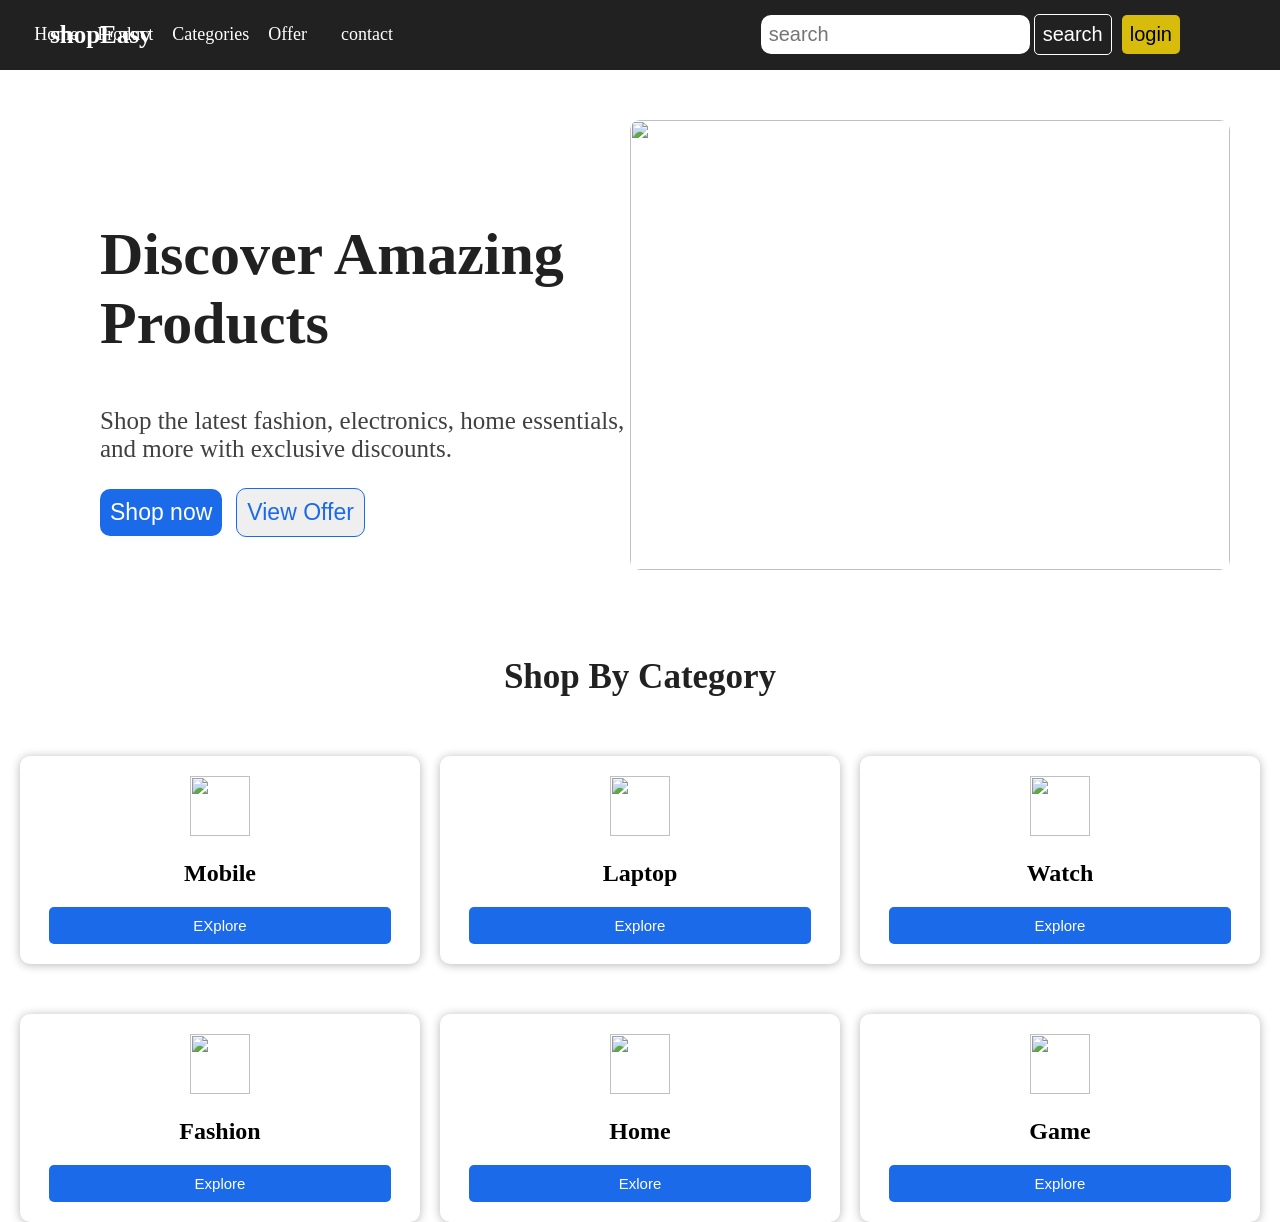
==== shopeasy.html @ 64f66c30 "first commit" ====
<!DOCTYPE html>
<html lang="en">
<head>
    <meta charset="UTF-8">
    <meta name="viewport" content="width=, initial-scale=1.0">
    <title>Document</title>
    <link rel="stylesheet" href="shopeasy.css">
</head>
<body>
<section class="first">
<div class="nav">
    <div>
       <h2 class="shopeasy"> shopEasy</h2>
    </div>
    <div class="links">
        <a href="">Home</a>
        <a href="">Product</a>
        <a href="">Categories</a>
        <a href="">Offer</a>
        <a href=""></a>
        <a href="">contact</a>
    </div>
    <div class="end">
        <input type="text" placeholder="search">
        <button class="search">search</button>
        <button class="login">login</button>
    </div>

</div>
<div class="part2">
    <div>
        <img src="https://picsum.photos/200/300?18" alt="">
    </div>
    <div class="part2div">
    <h1>Discover Amazing Products</h1>
    <p>Shop the latest fashion, electronics, home essentials, and more with exclusive discounts.</p>
    <button class="part2btn1">Shop now</button>
    <button class="part2btn2">View Offer</button>
    </div>
</div>
<h1 class="h1">Shop By Category</h1>
<div class="part3">
  
    <div>
        <img src="https://cdn-icons-png.flaticon.com/128/10273/10273512.png" alt="">
        <h2>Mobile</h2>
        <button>EXplore</button>
    </div>
    <div>
    <img src="https://cdn-icons-png.flaticon.com/128/689/689355.png" alt="">
    <h2>Laptop</h2>
    <button>Explore</button>
    </div>
    <div>
        <img src="https://cdn-icons-png.flaticon.com/128/9732/9732701.png" alt="">
        <h2>Watch</h2>
        <button>Explore</button>
    </div>
    <div>
        <img src="https://cdn-icons-png.flaticon.com/128/3211/3211391.png" alt="">
        <h2>Fashion</h2>
        <button>Explore</button>
    </div>
    <div>
        <img src="https://cdn-icons-png.flaticon.com/128/9187/9187555.png" alt="">
        <h2>Home</h2>
        <button>Exlore</button>
    </div>
    <div>
        <img src="https://cdn-icons-png.flaticon.com/128/686/686589.png" alt="">
        <h2>Game</h2>
        <button>Explore</button>
    </div>

</div>
</section>
</body>
</html>
---- shopeasy.css ----
.nav{
    display: flex;
    justify-content: space-between;
    background-color: rgb(34, 33, 33);
    align-items: center;
}

body{
    margin: 0;
}
.shopeasy{
    color: white;
    font-weight: bolder;
    font-size: 25px;
    margin-left: 50px;

}
.nav a{
    color: white;
    text-decoration: none;
    font-size: 18px;
    align-items: center;
    margin-left: 15px;

}
.links{
    margin-left: -500px;
}
.nav input{
    font-size: 20px;
    padding: 8px;
    border-radius: 10px;
    border: none;
}
.end{
    margin-right: 100px;
}
.end button{
    padding: 8px;
    border-radius: 5px;
    font-size: 20px;
}
.login{
    background-color: rgb(215, 188, 11);
    border: none;
    margin-left: 6px;
}
.search{
    background-color: rgba(240, 248, 255, 0);
    border: 1px solid white;
    color: white;
}
.part2 img{
    float: right;
    width: 600px;
    height: 450px;
    margin-right: 50px;
    border-radius: 10px;
    margin-top: -100px;
}
.part2 h1{
    font-size: 60px;
    width: 500px;
    color: rgb(34, 33, 33);
}
.part2div{
    margin-left: 100px;
    margin-top: 150px;
}
.part2div p{
    font-size: 25px;
    width: 600px;
    color: rgb(66, 65, 65);
}
.part2btn1{
    padding: 10px;
    font-size: 23px;
    background-color:rgb(27, 106, 233);
    border: none;
    border-radius: 10px;
    color: white;
}
.part2btn2{
    padding: 10px;
    font-size: 23px;
    color: rgb(27, 106, 233);;
    border:1px solid rgb(27, 106, 233);;
    border-radius: 10px;
    margin-left: 10px;
    
   

}
.h1{
    font-size: 35px;
    text-align: center;
    margin-top: 120px;
    color: rgb(34, 33, 33);
}
.part3{
    /* margin-top: 100px; */
    display: grid;
    grid-template-columns: 400px 400px 400px;
    justify-content: center;
    gap: 20px;
   
}
.part3 div{
    margin-top: 30px;
    border-radius: 10px;
    box-shadow: 0 1px 10px rgba(19, 18, 18, 0.305);
    text-align: center;
    padding: 20px;
}
.part3 img{
    width: 60px;
    height: 60px;
}
.part3 h2{
    color: black;

}
.part3 button{
    width: 95%;
    padding: 10px;
    font-size: 15px;
    background-color:rgb(27, 106, 233) ;
    border: none;
    border-radius: 5px;
    color: white;
}
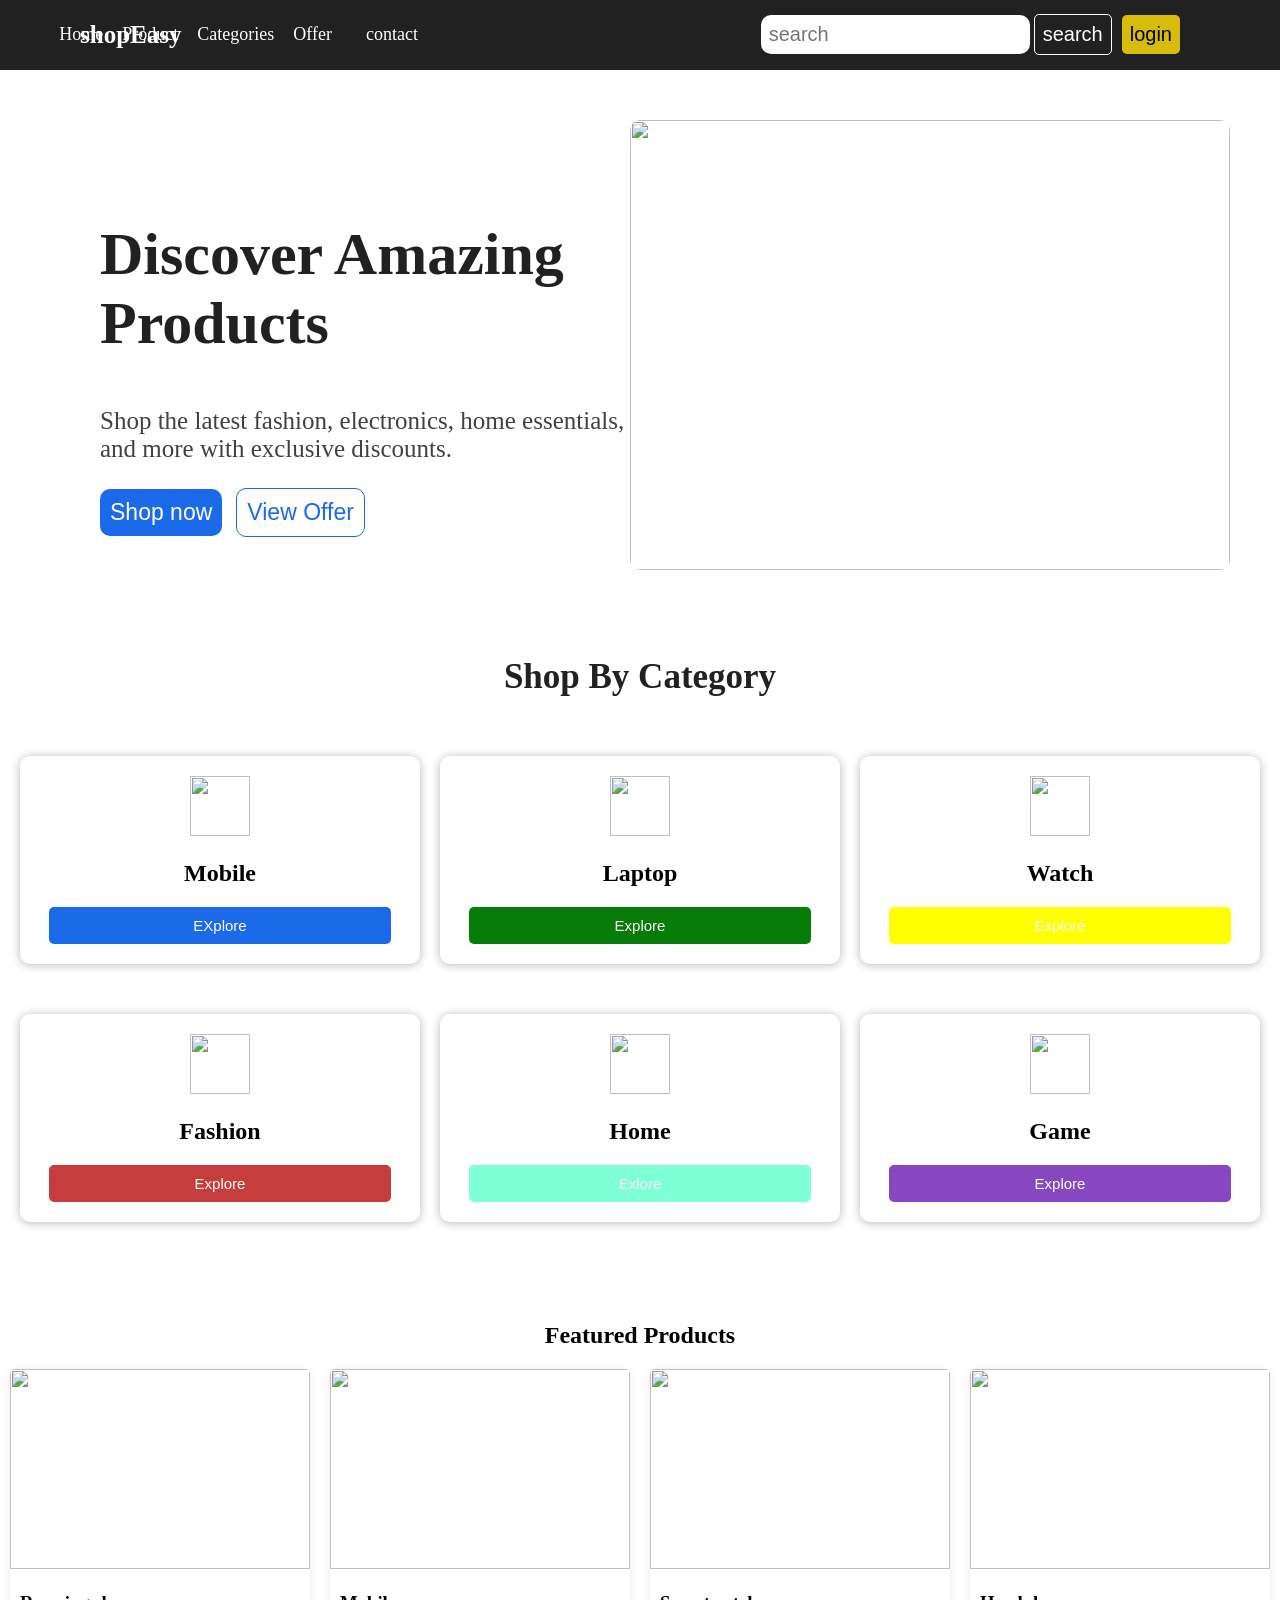
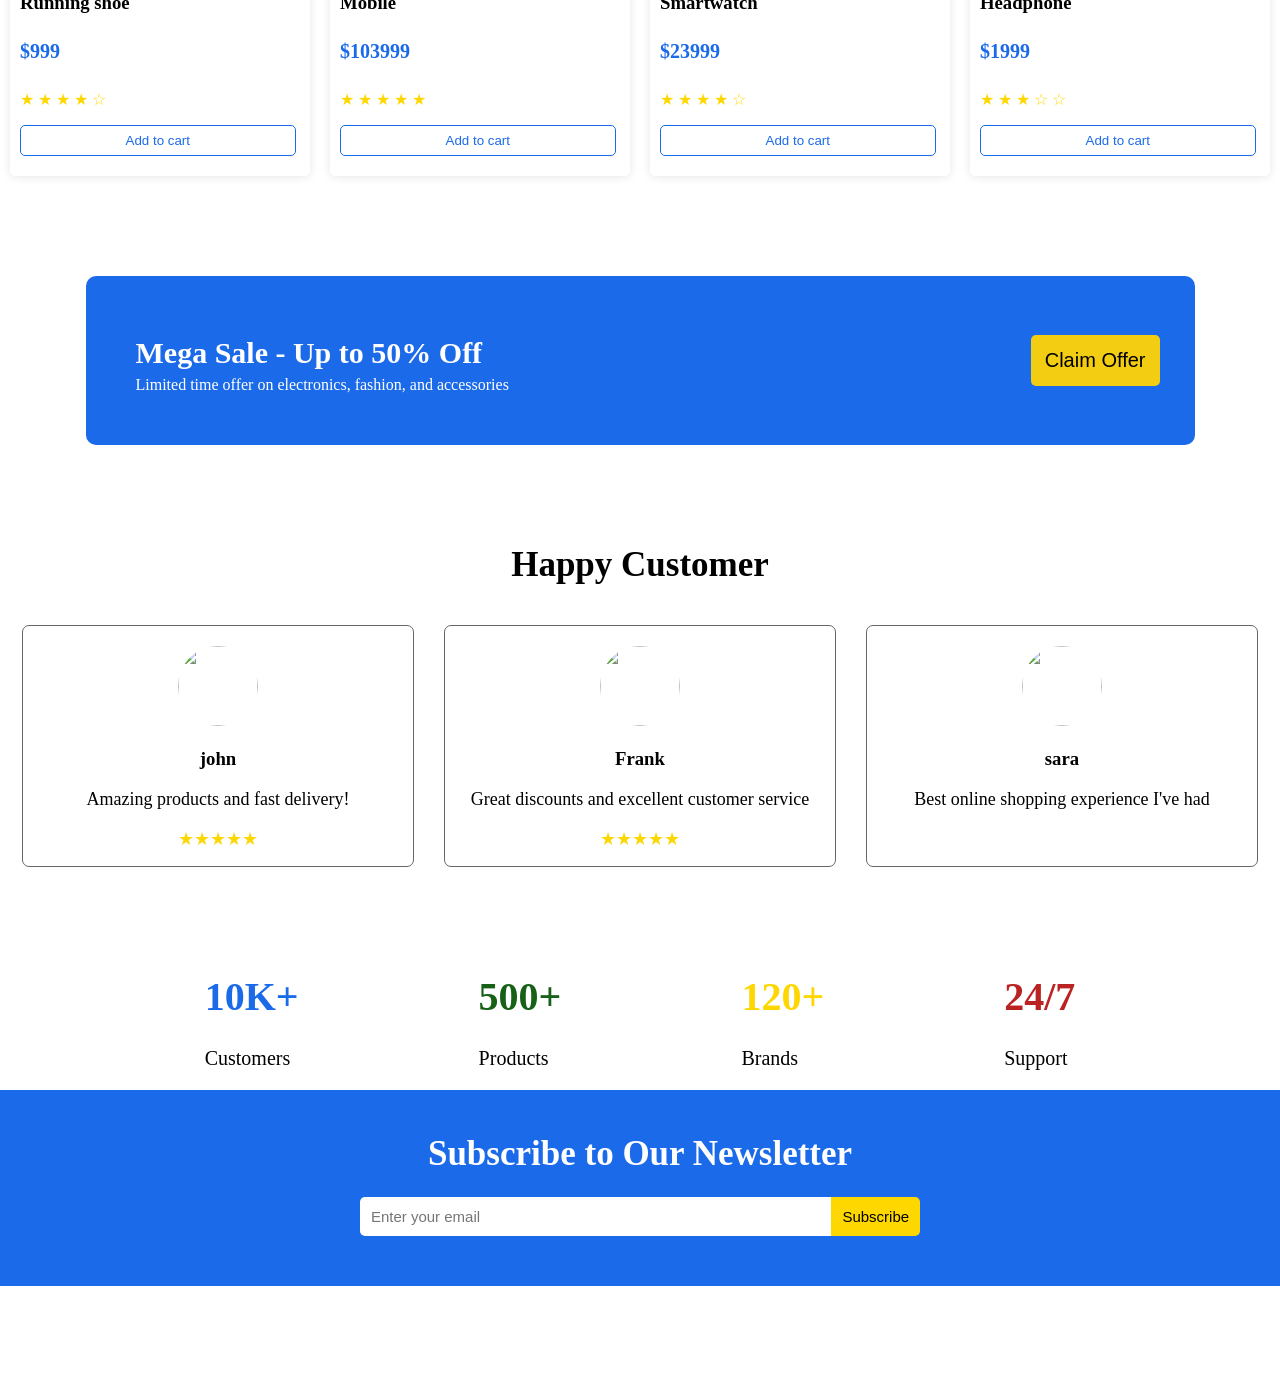
==== commit 3053b3da: "update" ====
--- a/shopeasy.html
+++ b/shopeasy.html
@@ -38,41 +38,140 @@
     <button class="part2btn2">View Offer</button>
     </div>
 </div>
+</section>
+<section class="second" >
 <h1 class="h1">Shop By Category</h1>
 <div class="part3">
   
     <div>
         <img src="https://cdn-icons-png.flaticon.com/128/10273/10273512.png" alt="">
         <h2>Mobile</h2>
-        <button>EXplore</button>
+        <button style="background-color: rgb(27, 106, 233);">EXplore</button>
     </div>
     <div>
     <img src="https://cdn-icons-png.flaticon.com/128/689/689355.png" alt="">
     <h2>Laptop</h2>
-    <button>Explore</button>
+    <button style="background-color: rgb(8, 124, 8);">Explore</button>
     </div>
     <div>
         <img src="https://cdn-icons-png.flaticon.com/128/9732/9732701.png" alt="">
         <h2>Watch</h2>
-        <button>Explore</button>
+        <button style="background-color: rgb(255, 255, 0);">Explore</button>
     </div>
     <div>
         <img src="https://cdn-icons-png.flaticon.com/128/3211/3211391.png" alt="">
         <h2>Fashion</h2>
-        <button>Explore</button>
+        <button style="background-color: rgba(193, 43, 43, 0.915);">Explore</button>
     </div>
     <div>
         <img src="https://cdn-icons-png.flaticon.com/128/9187/9187555.png" alt="">
         <h2>Home</h2>
-        <button>Exlore</button>
+        <button style="background-color: aquamarine;">Exlore</button>
     </div>
     <div>
         <img src="https://cdn-icons-png.flaticon.com/128/686/686589.png" alt="">
         <h2>Game</h2>
-        <button>Explore</button>
+        <button style="background-color: rgb(134, 71, 193);">Explore</button>
     </div>
 
 </div>
 </section>
+<section class="third">
+    <h1 class="sec2h">Featured Products</h1>
+    <div class="sec2">
+        <div class="product">
+            <img src="https://encrypted-tbn0.gstatic.com/images?q=tbn:ANd9GcRwwBTFBUt5T11nzuUxZW8_Ed0eKcht3-Cyz2mNIzSbVw&s=10" alt="">
+            <div class="details">
+            <h3>Running shoe</h3>
+            <h4>$999</h4>
+            <p class="star">★ ★ ★ ★ ☆</p>
+            <button>Add to cart</button>
+            </div>
+        </div>
+        <div class="product">
+            <img src="https://encrypted-tbn0.gstatic.com/images?q=tbn:ANd9GcT7dHd-20vS_wuv6ktZ8nIeOVpCCSFhXrbp9FIU_PgwXw&s=10" alt="">
+            <div class="details">
+            <h3>Mobile</h3>
+            <h4>$103999</h4>
+            <p class="star">★ ★ ★ ★ ★</p>
+             <button>Add to cart</button>
+             </div>
+        </div>
+        <div class="product">
+            <img src="https://encrypted-tbn0.gstatic.com/images?q=tbn:ANd9GcTxuQJ-2Z7Bl4_FIIqkyb2xHdyt-g84LMpIcjFfDmQ3FA&s=10" alt="">
+            <div class="details">
+            <h3>Smartwatch</h3>
+            <h4>$23999</h4>
+            <p class="star">★ ★ ★ ★ ☆</p>
+             <button>Add to cart</button>
+             </div>
+        </div>
+        <div class="product">
+            <img src="https://encrypted-tbn0.gstatic.com/images?q=tbn:ANd9GcTDr4uN2hRUGNos_T5igjf1sDi4iS57Toffp0o9GFQCOg&s=10" alt="">
+            <div class="details">
+            <h3>Headphone</h3>
+            <h4>$1999</h4>
+            <p class="star"> ★ ★ ★ ☆ ☆</p>
+            <button>Add to cart</button>
+            </div>
+        </div>
+
+    </div>
+</section>
+<section class="fourth">
+    <div class="sec3">
+        <div class="off">
+            <h2>Mega Sale - Up to 50% Off</h2>
+            <p>Limited time offer on electronics, fashion, and accessories</p>
+        </div>
+        <div>
+            <button>Claim Offer</button>
+        </div>
+    </div>
+</section>
+<h1 class="hh">Happy Customer</h1>
+<div class="customer">
+    <div>
+        <img src="https://encrypted-tbn0.gstatic.com/images?q=tbn:ANd9GcQ4GU3n1gGiL1JeN-zNq6Ka1HK63_Yw4K-W_zp8jamU9w&s=10" alt="">
+        <h3>john</h3>
+        <p>Amazing products and fast delivery!</p>
+        <p class="stars">★★★★★</p>
+    </div>
+    <div>
+        <img src="https://encrypted-tbn0.gstatic.com/images?q=tbn:ANd9GcRyfnCwQy_dAXgAr0MZiDxDTpVLkgSUA6biboXia3NmZA&s=10" alt="">
+        <h3>Frank</h3>
+        <p>Great discounts and excellent customer service</p>
+        <p class="stars">★★★★★</p>
+    </div>
+    <div>
+        <img src="https://encrypted-tbn0.gstatic.com/images?q=tbn:ANd9GcTs2jQt6wUaV2NnekWhwT0MQdGsOU8gEVSJ6CoDr83P6Q&s=10" alt="">
+        <h3>sara</h3>
+        <p>Best online shopping experience I've had</p>
+        <p class="stars"></p>
+    </div>
+</div>
+<div class="number">
+    <div>
+        <h1 style="color: rgb(27, 106, 233);">10K+</h1>
+        <p>Customers</p>
+    </div>
+    <div>
+        <h1 style="color: rgb(23, 97, 23);">500+</h1>
+        <p>Products</p>
+    </div>
+    <div>
+        <h1 style="color: gold;">120+</h1>
+        <p>Brands</p>
+    </div>
+    <div>
+        <h1 style="color: rgb(187, 34, 34);">24/7</h1>
+        <p>Support</p>
+    </div>
+</div>
+<div class="sub">
+    <h1>Subscribe to Our Newsletter</h1>
+    <input type="email" placeholder="Enter your email">
+    <button>Subscribe</button>
+</div>
 </body>
 </html>
--- a/shopeasy.css
+++ b/shopeasy.css
@@ -12,7 +12,9 @@
     color: white;
     font-weight: bolder;
     font-size: 25px;
-    margin-left: 50px;
+    margin-left: 80px;
+    margin-right: 20px;
+   
 
 }
 .nav a{
@@ -84,7 +86,8 @@
     padding: 10px;
     font-size: 23px;
     color: rgb(27, 106, 233);;
-    border:1px solid rgb(27, 106, 233);;
+    background-color: white;
+    border:1px solid rgb(27, 106, 233);
     border-radius: 10px;
     margin-left: 10px;
     
@@ -124,8 +127,138 @@
     width: 95%;
     padding: 10px;
     font-size: 15px;
-    background-color:rgb(27, 106, 233) ;
-    border: none;
-    border-radius: 5px;
+    border: none;
+    border-radius: 5px;
+    color: white;
+}
+.sec2{
+    display: flex;
+    justify-content: center;
+    gap: 20px;
+}
+.product{
+    box-shadow: 0 1px 10px rgba(0, 0, 0, 0.101);
+    margin-bottom: 100px;
+    border-radius: 5px;
+}
+.sec2 img{
+    width: 300px;
+    height: 200px;
+    border-radius: 5px 5px 0 0;
+}
+.sec2h{
+    text-align: center;
+    margin-top: 100px;
+}
+.sec2 h4{
+    color: rgb(27, 106, 233);
+    font-weight: bolder;
+    font-size: 20px;
+}
+.star{
+    color: gold;
+}
+.sec2 button{
+    width: 95%;
+    padding: 7px;
+    color: rgb(27, 106, 233) ;
+    border: 1px solid  rgb(27, 106, 233);
+    border-radius: 5px;
+    background-color: white;
+}
+.details{
+   padding-left: 10px;
+   box-shadow: none;
+   padding-bottom: 20px;
+}
+.sec3{
+    display: flex;
+    background-color: rgb(27, 106, 233);
+    width: 80%;
+    justify-content: space-between;
+    align-items: center;
+    margin: auto;
+    border-radius: 10px;
+    padding: 35px;
+    padding-left: 50px;
+    margin-bottom: 100px;
+}
+.off{
+    color: white;
+
+}
+.off h2{
+    font-size: 30px;
+    font-weight: 900;
+    margin-bottom: -10px;
+}
+.sec3 button{
+    background-color: rgb(243, 205, 17);
+    border: none;
+    border-radius: 5px;
+    font-size: 20px;
+    padding: 14px;
+}
+.hh{
+    text-align: center;
+    margin-bottom: 40px;
+    font-size: 35px;
+}
+.customer{
+    display: flex;
+    justify-content: center;
+    gap: 30px;
+    margin-bottom: 100px;
+}
+.customer img{
+    width: 80px;
+    height: 80px;
+    border-radius: 100px;
+}
+.customer div{
+    border: 1px solid rgba(79, 76, 76, 0.852);
+    width: 350px;
+    height: 200px;
+    border-radius: 7px;
+    text-align: center;
+    padding: 20px;
+}
+.customer p{
+    font-size: 18px;
+}
+.stars{
+    color: gold;
+}
+.number{
+    display: flex;
+    gap:180px;
+    justify-content: center;
+    font-size: 20px;
+    margin-top: -20px;
+}
+.sub{
+    text-align: center;
+    background-color:rgb(27, 106, 233);
+    padding: 20px;
+    padding-bottom: 50px;
+    margin-bottom: 100px;
+}
+.sub input{
+    width: 450px;
+    padding: 11px;
+    font-size: 15px;
+    border: none;
+    border-radius: 5px 0 0 5px;
+}
+.sub button{
+    padding: 11px;
+    font-size: 15px;
+    border: none;
+    background-color: gold;
+    margin-left: -4.5px;
+    border-radius: 0 5px 5px 0;
+}
+.sub h1{
+    font-size: 35px;
     color: white;
 }
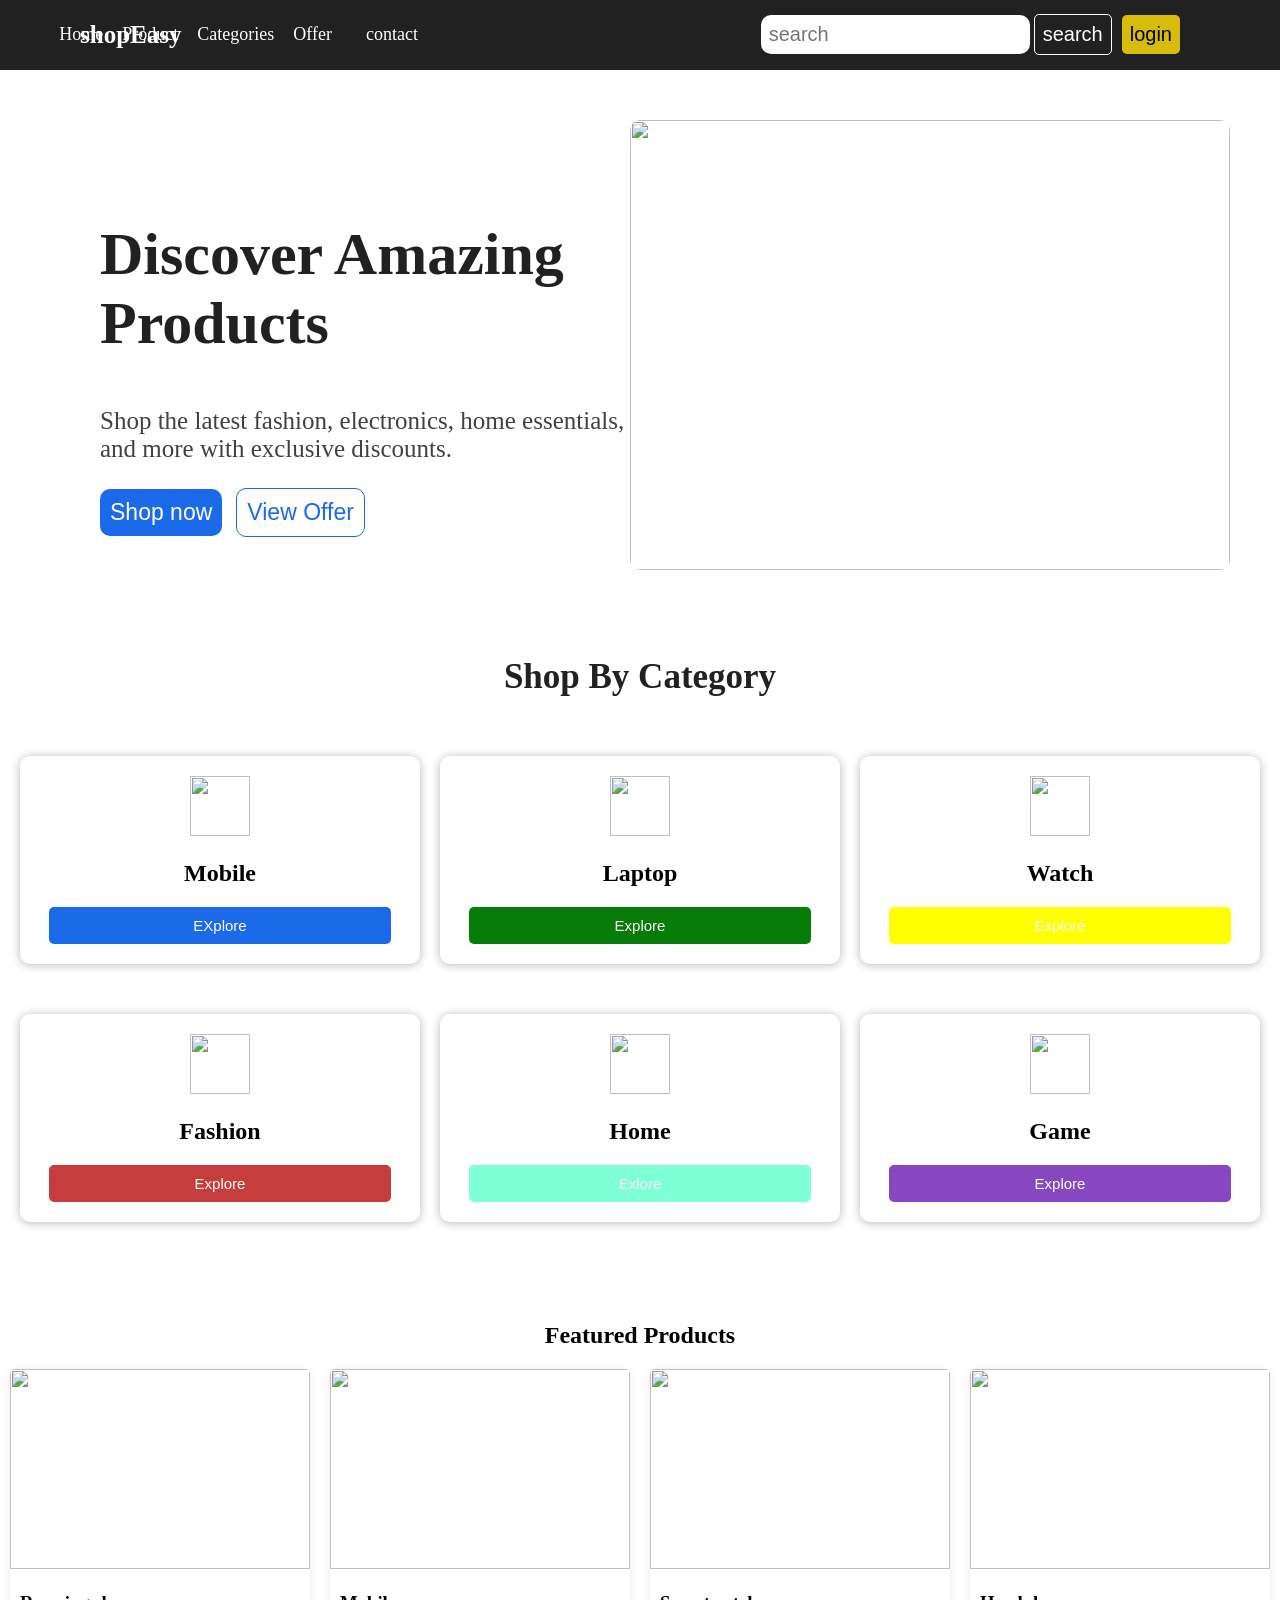
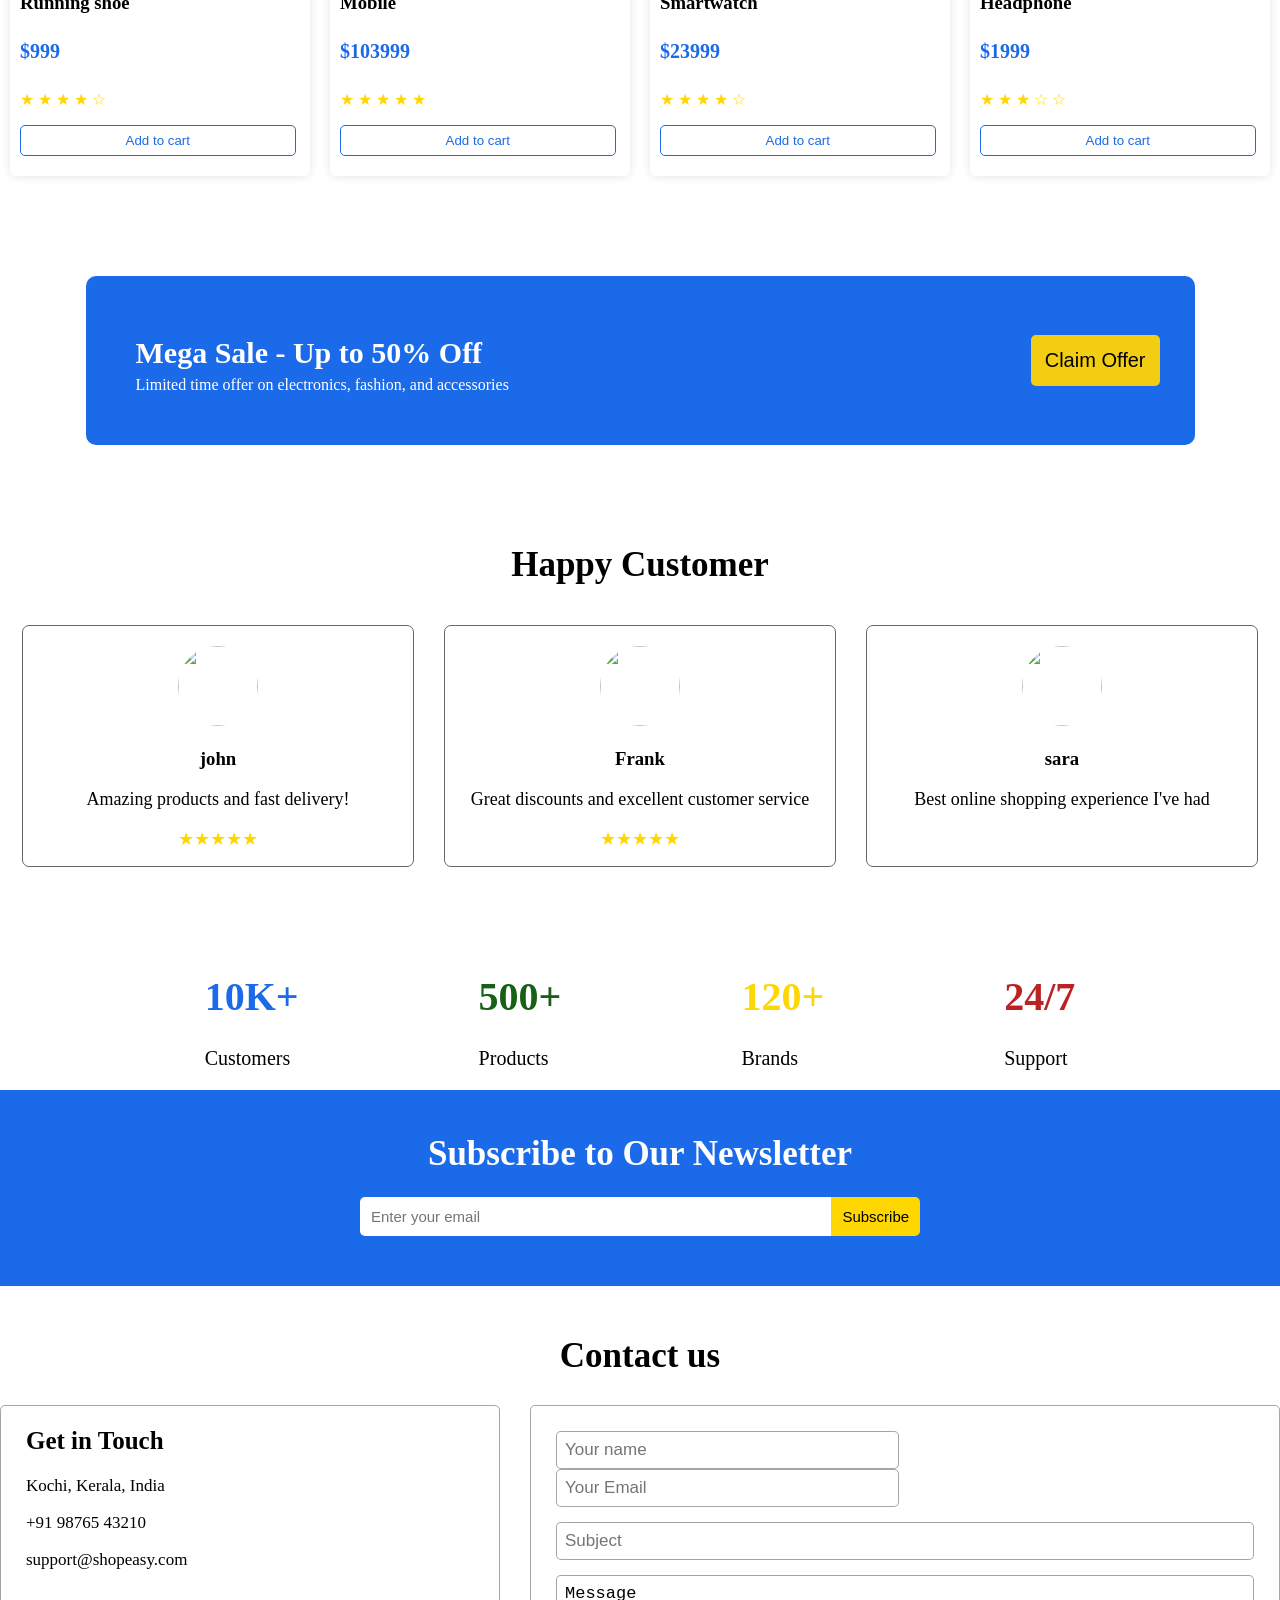
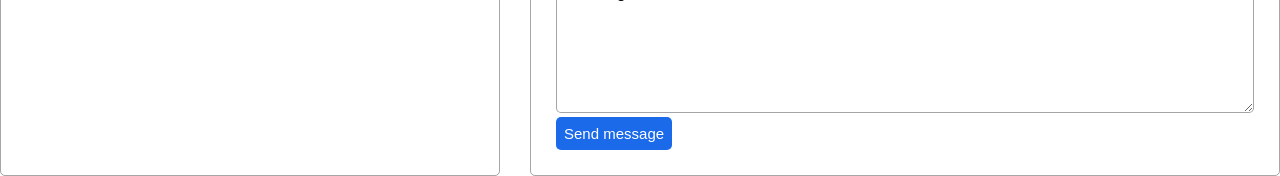
==== commit 33991237: "update" ====
--- a/shopeasy.html
+++ b/shopeasy.html
@@ -5,6 +5,7 @@
     <meta name="viewport" content="width=, initial-scale=1.0">
     <title>Document</title>
     <link rel="stylesheet" href="shopeasy.css">
+     <script src="https://kit.fontawesome.com/097853eb85.js" crossorigin="anonymous"></script>
 </head>
 <body>
 <section class="first">
@@ -173,5 +174,23 @@
     <input type="email" placeholder="Enter your email">
     <button>Subscribe</button>
 </div>
+<section class="sec4">
+<h2 class="cont">Contact us</h2>
+<div class="contact">
+    <div class="contact1">
+        <h2>Get in Touch</h2>
+        <p> <i style="color:rgb(27, 106, 233);" class="fa-solid fa-location-dot"></i>Kochi, Kerala, India</p>
+        <p><i style="color:rgb(27, 106, 233);" class="fa-solid fa-phone"></i>+91 98765 43210</p> 
+        <p><i style="color:rgb(27, 106, 233);" class="fa-solid fa-envelope"></i>support@shopeasy.com</p>
+    </div>
+    <div class="contact2">
+        <input class="in1" type="text" placeholder="Your name">
+        <input class="in2" type="email" placeholder="Your Email">
+        <input class="in3" type="text" placeholder="Subject">
+        <textarea name="" id="">Message</textarea>
+        <button>Send message</button>
+    </div>
+</div>
+</section>
 </body>
 </html>
--- a/shopeasy.css
+++ b/shopeasy.css
@@ -261,4 +261,91 @@
 .sub h1{
     font-size: 35px;
     color: white;
-}+}
+.contact{
+    display: flex;
+    justify-content: center;
+    gap: 30px;
+}
+.contact1{
+    width: 500px;
+    border: 1px solid rgba(104, 100, 100, 0.579);
+    border-radius: 5px;
+    /* padding-top: 30px; */
+    padding-left: 25px;
+}
+.contact2{
+    width: 700px;
+    border: 1px solid rgba(105, 101, 101, 0.577);
+    border-radius: 5px;
+    padding: 25px;
+}
+.in1{
+    width: 325px;
+    padding: 8px;
+    font-size: 17px;
+    border-radius: 5px;
+    border: 1px solid rgba(102, 96, 96, 0.57);
+    margin-right: 10px;
+    outline: none;
+}
+.in2{
+    width: 325px;
+    padding: 8px;
+    font-size: 17px;
+    border-radius: 5px;
+    border: 1px solid rgba(107, 102, 102, 0.575);
+    outline: none;
+}
+.in3{
+    width: 680px;
+    margin-top: 15px;
+    padding: 8px;
+    font-size: 17px;
+    border-radius: 5px;
+    border: 1px solid rgba(102, 99, 99, 0.579);
+    outline: none;
+}
+.contact2 textarea{
+     width: 680px;
+     height: 120px;
+    margin-top: 15px;
+    padding: 8px;
+    font-size: 17px;
+    border-radius: 5px;
+    border: 1px solid rgba(102, 98, 98, 0.578);
+    outline: none;
+
+}
+.contact2 button{
+    padding: 8px;
+    background-color: rgb(27, 106, 233) ;
+    color: white;
+    border-radius: 5px;
+    font-size: 15px;
+    border: none;
+
+}
+.contact2 input:focus{
+    box-shadow: 0 0 10px rgba(17, 17, 208, 0.882);
+    
+}
+.contact2 textarea:focus{
+    box-shadow: 0 0 10px rgba(17, 17, 208, 0.882);
+    
+}
+.cont{
+    text-align: center;
+    font-size: 35px;
+    margin-top: -50px;
+}
+.contact1 h2{
+    font-size: 25px;
+    font-weight: 900;
+}
+.contact1 p{
+    font-size: 17px;
+}
+
+
+
